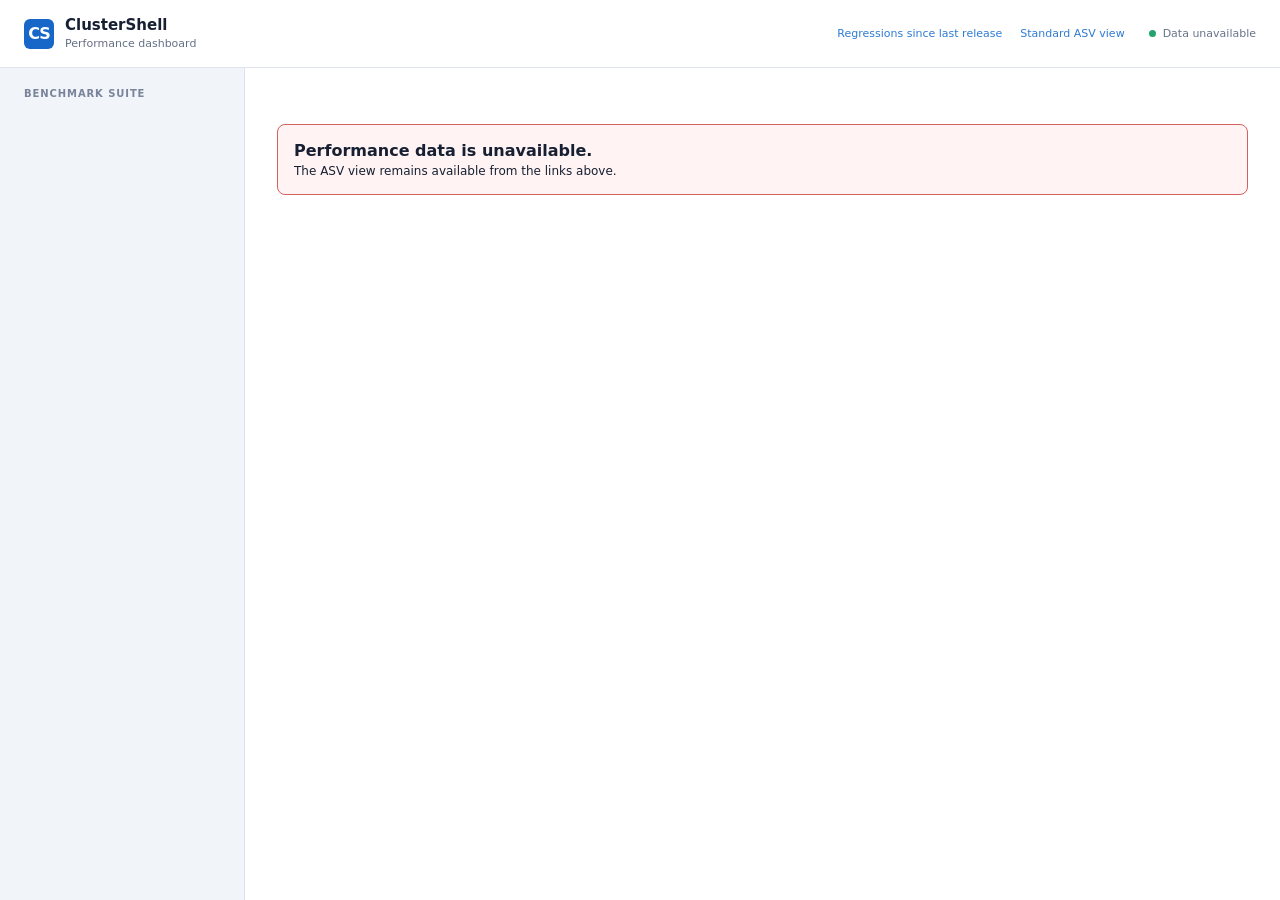
==== benchmarks/dashboard/index.html @ 35f10f0b "benchmarks: add performance dashboard and CI publishing Publish benchmark results with a GitHub Acti" ====
<!doctype html>
<html lang="en">
<head>
  <meta charset="utf-8">
  <meta name="viewport" content="width=device-width, initial-scale=1">
  <meta name="description" content="ClusterShell performance across releases and commits">
  <title>ClusterShell performance</title>
  <link rel="stylesheet" href="dashboard.css">
</head>
<body>
  <div class="app-shell">
    <header class="topbar">
      <a class="brand" href="https://github.com/clustershell/clustershell">
        <span class="brand-mark" aria-hidden="true">CS</span>
        <span><strong>ClusterShell</strong><small>Performance dashboard</small></span>
      </a>
      <nav class="asv-links" aria-label="Standard ASV site">
        <a href="asv/#/regressions">Regressions since last release</a>
        <a href="asv/">Standard ASV view</a>
      </nav>
      <span class="freshness" id="freshness">Loading results…</span>
    </header>

    <div class="workspace">
      <aside class="sidebar" aria-label="Benchmark suite">
        <p class="sidebar-title">Benchmark suite</p>
        <div id="benchmark-list"></div>
      </aside>

      <main class="content">
        <section id="benchmarks-view" aria-labelledby="benchmark-title">
          <div class="heading-row">
            <div>
              <h1 id="benchmark-title">Loading benchmark data…</h1>
              <p id="benchmark-subtitle">ASV results will appear here.</p>
            </div>
            <div class="selectors">
              <label>Dataset
                <select id="series-select" aria-label="Benchmark dataset"></select>
              </label>
              <span class="environment" id="environment"></span>
            </div>
          </div>

          <figure class="chart-frame" id="chart-frame">
            <svg id="performance-chart" role="img" aria-labelledby="chart-title chart-description">
              <title id="chart-title">Performance over time</title>
              <desc id="chart-description">Benchmark duration by release and commit.</desc>
            </svg>
            <div class="tooltip" id="chart-tooltip" role="tooltip"></div>
          </figure>

          <div class="summary-grid">
            <section class="panel" aria-labelledby="evolution-title">
              <h2 id="evolution-title">Evolution from first result</h2>
              <div class="change-value" id="change-value">—</div>
              <p class="change-note" id="change-note">Waiting for enough measurements.</p>
            </section>
            <section class="panel" aria-labelledby="latest-title">
              <h2 id="latest-title">Latest measurements</h2>
              <div class="table-scroll">
                <table>
                  <thead><tr><th>Revision</th><th>Duration</th><th>Change</th></tr></thead>
                  <tbody id="latest-results"></tbody>
                </table>
              </div>
            </section>
          </div>
          <p class="runner-note">Results from an automated runner. Small variations should be treated as indicative.</p>
        </section>

        <div class="error-state" id="error-state" hidden>
          <strong>Performance data is unavailable.</strong>
          <span>The ASV view remains available from the links above.</span>
        </div>
      </main>
    </div>
  </div>
  <script src="dashboard.js"></script>
</body>
</html>
---- benchmarks/dashboard/dashboard.css ----
:root {
  color-scheme: light dark;
  font-family: Inter, ui-sans-serif, system-ui, -apple-system, BlinkMacSystemFont, "Segoe UI", sans-serif;
  background: light-dark(#f6f8fc, #0d131d);
  color: light-dark(#172033, #e8edf7);
}

* { box-sizing: border-box; }
body { margin: 0; min-width: 320px; background: inherit; }
button, select { font: inherit; }

.app-shell { display: flex; flex-direction: column; height: 100vh; background: light-dark(#fff, #101620); }
.topbar {
  display: flex;
  align-items: center;
  gap: 24px;
  min-height: 68px;
  padding: 0 24px;
  border-bottom: 1px solid light-dark(#dfe4ee, #2b3547);
  background: light-dark(#fff, #161e2b);
}

.brand { display: flex; align-items: center; gap: 11px; color: inherit; text-decoration: none; white-space: nowrap; }
.brand-mark { display: grid; width: 30px; height: 30px; place-items: center; border-radius: 6px; background: #1667c8; color: #fff; font-weight: 800; letter-spacing: -.06em; }
.brand strong, .brand small { display: block; }
.brand strong { font-size: 15px; line-height: 1.15; }
.brand small { margin-top: 2px; color: light-dark(#657087, #9da8ba); font-size: 11px; }
.asv-links { display: flex; gap: 18px; margin-left: auto; }
.asv-links a { color: #2d7bd3; font-size: 11px; text-decoration: none; white-space: nowrap; }
.asv-links a:hover { text-decoration: underline; }
.freshness { color: light-dark(#67738a, #9da9bc); font-size: 11px; white-space: nowrap; }
.freshness::before { content: ""; display: inline-block; width: 7px; height: 7px; margin-right: 7px; border-radius: 50%; background: #23a36d; }

.workspace { display: grid; flex: 1; grid-template-columns: 245px minmax(0, 1fr); min-height: 0; }
.sidebar { overflow-y: auto; padding: 20px 14px; border-right: 1px solid light-dark(#dde3ee, #2b3547); background: light-dark(#f1f4f9, #131a25); }
.sidebar-title { margin: 0; padding: 0 10px 8px; color: light-dark(#79849a, #8f9bad); font-size: 10px; font-weight: 800; letter-spacing: .09em; text-transform: uppercase; }
.benchmark-group { margin-bottom: 15px; }
.benchmark-group h2 { margin: 0; font-size: 12px; }
.group-toggle { display: flex; align-items: center; gap: 7px; width: 100%; border: 0; border-radius: 6px; padding: 7px 10px; background: transparent; color: light-dark(#3c485f, #c4cddd); font-weight: 700; text-align: left; cursor: pointer; }
.group-toggle:hover { background: light-dark(#e5ebf4, #202a39); }
.group-toggle::before { content: "▾"; color: #2d7bd3; transition: transform .15s; }
.collapsed .group-toggle::before { transform: rotate(-90deg); }
.collapsed .benchmark-button { display: none; }
.benchmark-button { display: block; width: 100%; border: 0; border-radius: 6px; padding: 8px 10px 8px 27px; background: transparent; color: light-dark(#5e697f, #9eabba); font-size: 11px; line-height: 1.25; text-align: left; cursor: pointer; }
.benchmark-button:hover { background: light-dark(#e5ebf4, #202a39); }
.benchmark-button.active { background: light-dark(#dbe9fb, #183455); color: light-dark(#1259aa, #8dc3ff); font-weight: 700; }

.content { min-width: 0; overflow-y: auto; padding: 26px 32px 38px; }
.heading-row { display: flex; align-items: flex-start; gap: 18px; }
h1 { margin: 0; color: light-dark(#182137, #edf2f9); font-size: 21px; letter-spacing: -.02em; }
.heading-row p { margin: 7px 0 0; color: light-dark(#788399, #95a1b4); font-size: 12px; }
.selectors { display: flex; align-items: flex-end; gap: 8px; margin-left: auto; }
.selectors label { color: light-dark(#788399, #95a1b4); font-size: 10px; }
.selectors select, .environment { display: block; min-height: 34px; margin-top: 4px; border: 1px solid light-dark(#d4dbe8, #364157); border-radius: 6px; padding: 7px 9px; background: light-dark(#fff, #182130); color: light-dark(#465168, #bac4d5); font-size: 11px; }
.environment { align-content: center; }

.chart-frame { position: relative; height: 390px; margin: 24px 0 0; }
#performance-chart { display: block; width: 100%; height: 100%; overflow: visible; }
.chart-grid { stroke: light-dark(#e7ebf2, #273142); stroke-width: 1; }
.chart-axis { stroke: light-dark(#b9c2d1, #455166); stroke-width: 1; }
#performance-chart text { fill: light-dark(#788399, #8f9bad); font-size: 11px; }
.chart-line { fill: none; stroke: #2d7bd3; stroke-width: 2.5; stroke-linejoin: round; stroke-linecap: round; }
.chart-area { fill: light-dark(rgb(45 123 211 / 10%), rgb(45 123 211 / 16%)); }
.chart-point { fill: light-dark(#fff, #101620); stroke: #2d7bd3; stroke-width: 2; cursor: crosshair; }
.chart-point.latest { fill: #2d7bd3; }
.tag-line { stroke: light-dark(#b7c0ce, #4e5a6f); stroke-width: 1; stroke-dasharray: 3 4; }
.tag-label { fill: light-dark(#566176, #b0bbcc) !important; font-size: 9px !important; font-weight: 700; }
.tooltip { position: absolute; z-index: 3; display: none; min-width: 170px; pointer-events: none; border: 1px solid light-dark(#d4dbe7, #3c485c); border-radius: 7px; padding: 9px 10px; background: light-dark(#fff, #1b2432); color: light-dark(#263148, #e5ebf4); box-shadow: 0 8px 24px rgb(0 0 0 / 18%); font-size: 10px; line-height: 1.5; }
.tooltip strong { display: block; font-size: 11px; }
.tooltip code { color: #2d7bd3; }
.summary-grid { display: grid; grid-template-columns: minmax(240px, .85fr) minmax(360px, 1.15fr); gap: 14px; margin-top: 18px; }
.panel { overflow: hidden; border: 1px solid light-dark(#e0e5ee, #2c3648); border-radius: 7px; background: light-dark(#fbfcfe, #141c28); }
.panel > h2 { margin: 0; padding: 11px 14px; border-bottom: 1px solid light-dark(#e3e7ef, #2c3648); color: light-dark(#4b566d, #bac4d4); font-size: 10px; font-weight: 800; letter-spacing: .06em; text-transform: uppercase; }
.change-value { padding: 16px 14px 2px; color: light-dark(#435068, #c9d2e0); font-size: 25px; font-weight: 500; }
.change-value.faster { color: #149768; }
.change-value.slower { color: #d16a35; }
.change-note { margin: 0; padding: 3px 14px 16px; color: light-dark(#68738a, #9aa6b8); font-size: 11px; line-height: 1.45; }
.table-scroll { overflow-x: auto; }
table { width: 100%; border-collapse: collapse; font-size: 11px; }
th, td { padding: 10px 12px; border-bottom: 1px solid light-dark(#e6eaf1, #293344); text-align: left; white-space: nowrap; }
th { color: light-dark(#7a8497, #929daf); font-weight: 700; }
td { color: light-dark(#3e4960, #c3ccda); }
tbody tr:last-child td { border-bottom: 0; }
td a { color: #2d7bd3; text-decoration: none; }
td a:hover { text-decoration: underline; }
.runner-note { margin: 13px 2px 0; color: light-dark(#818a9d, #8490a3); font-size: 10px; }

.error-state { margin-top: 30px; border: 1px solid #d3615d; border-radius: 8px; padding: 16px; background: light-dark(#fff4f3, #2e191c); }
.error-state strong, .error-state span { display: block; }
.error-state span { margin-top: 4px; font-size: 12px; }

@media (max-width: 760px) {
  .topbar { gap: 12px; padding: 0 12px; }
  .brand-mark, .brand small, .freshness { display: none; }
  .brand strong { font-size: 12px; }
  .asv-links { gap: 12px; }
  .app-shell { height: auto; }
  .workspace { grid-template-columns: 1fr; }
  .sidebar { display: flex; gap: 7px; overflow-x: auto; border-right: 0; border-bottom: 1px solid light-dark(#dde3ee, #2b3547); padding: 10px; }
  .sidebar-title, .benchmark-group h2 { display: none; }
  #benchmark-list, .benchmark-group { display: contents; }
  .benchmark-button, .collapsed .benchmark-button { display: block; width: auto; min-width: max-content; padding: 8px 10px; }
  .content { padding: 20px 16px 30px; }
  .heading-row { display: block; }
  .selectors { justify-content: flex-start; margin: 14px 0 0; }
  .chart-frame { height: 330px; }
  .summary-grid { grid-template-columns: 1fr; }
}
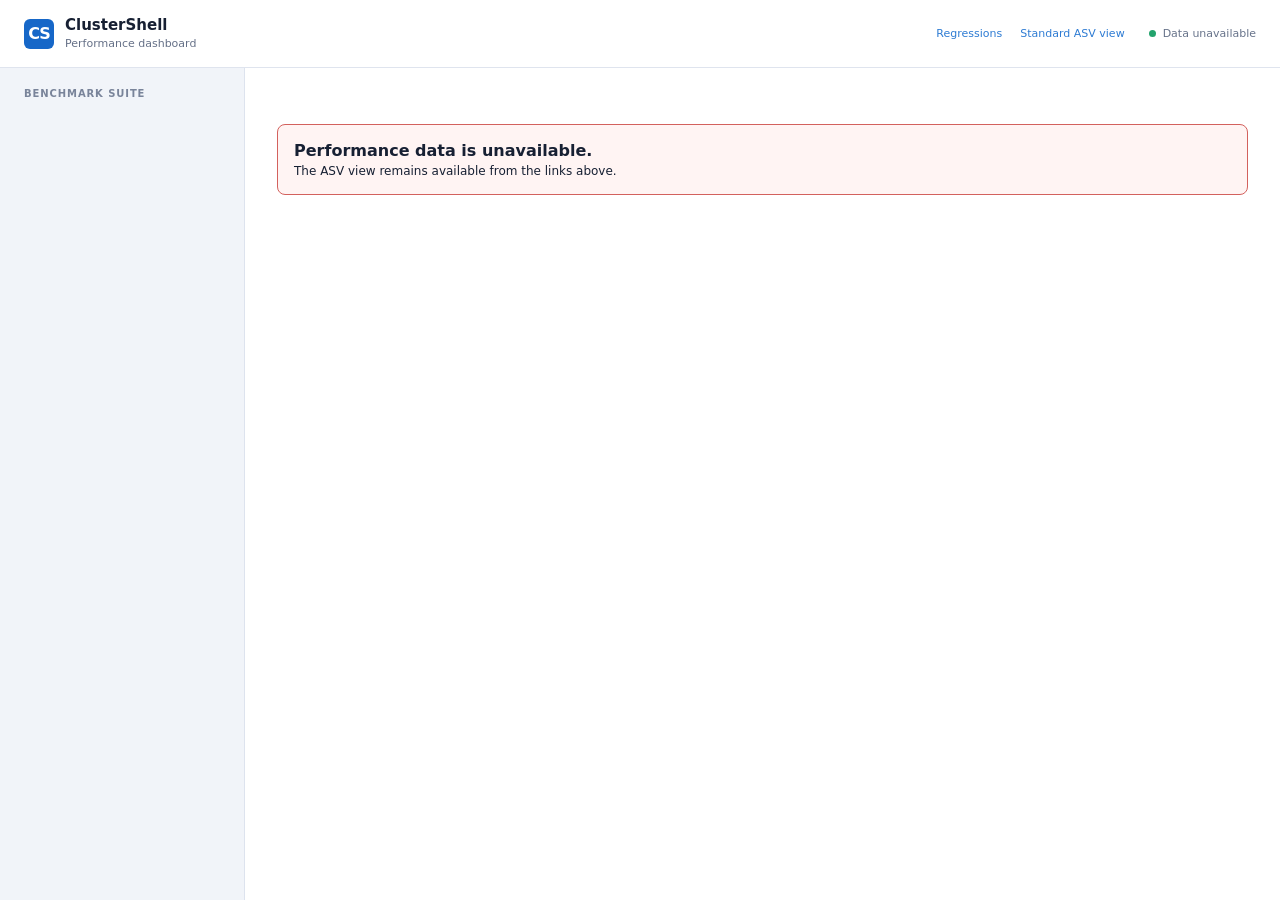
==== commit b0bddeeb: "benchmarks: add performance dashboard and CI publishing Publish benchmark results with a GitHub Acti" ====
--- a/benchmarks/dashboard/index.html
+++ b/benchmarks/dashboard/index.html
@@ -15,7 +15,7 @@
         <span><strong>ClusterShell</strong><small>Performance dashboard</small></span>
       </a>
       <nav class="asv-links" aria-label="Standard ASV site">
-        <a href="asv/#/regressions">Regressions since last release</a>
+        <a href="asv/#/regressions">Regressions</a>
         <a href="asv/">Standard ASV view</a>
       </nav>
       <span class="freshness" id="freshness">Loading results…</span>
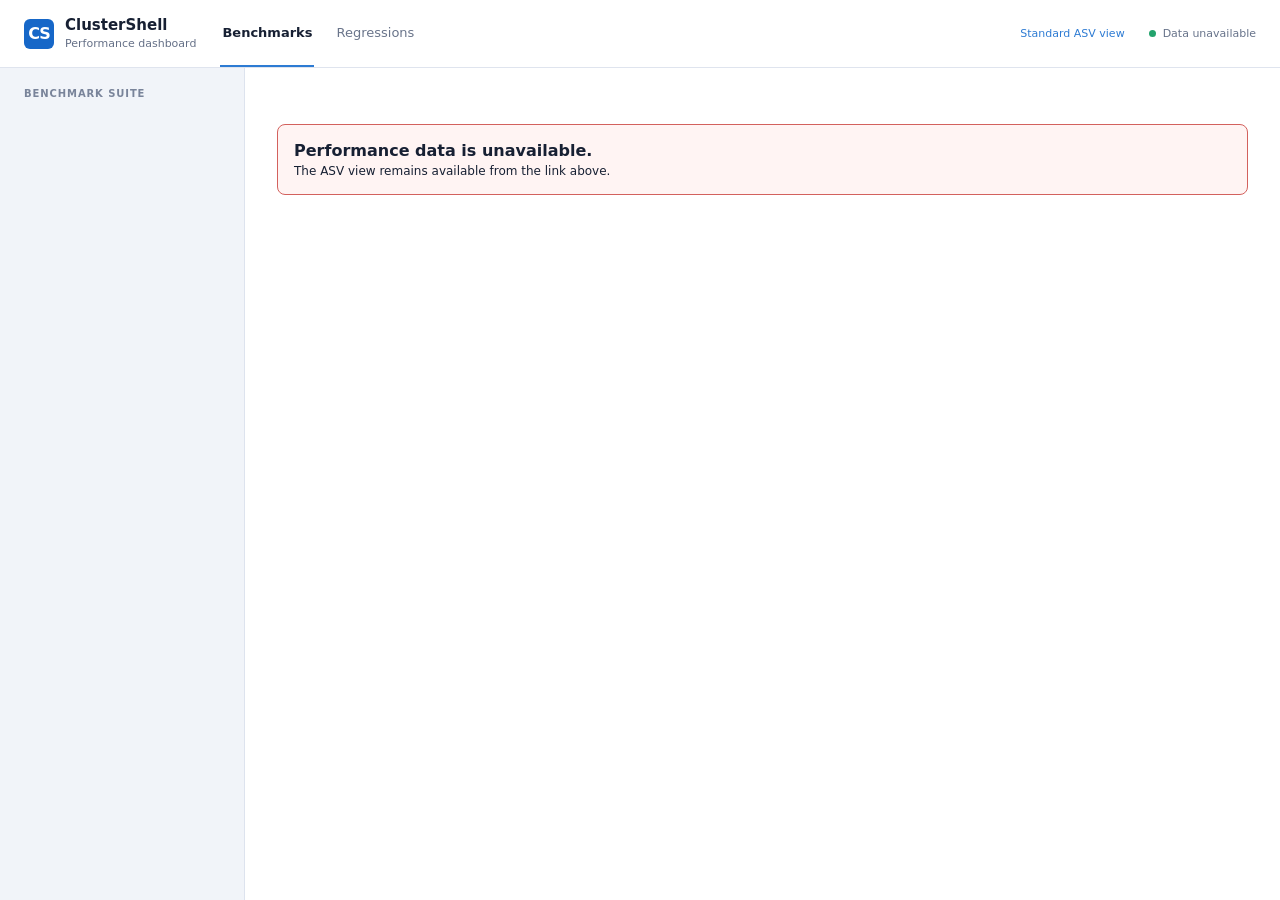
==== commit 1ceac31f: "benchmarks: add performance dashboard and CI publishing Publish benchmark results with a GitHub Acti" ====
--- a/benchmarks/dashboard/index.html
+++ b/benchmarks/dashboard/index.html
@@ -14,10 +14,11 @@
         <span class="brand-mark" aria-hidden="true">CS</span>
         <span><strong>ClusterShell</strong><small>Performance dashboard</small></span>
       </a>
-      <nav class="asv-links" aria-label="Standard ASV site">
-        <a href="asv/#/regressions">Regressions</a>
-        <a href="asv/">Standard ASV view</a>
+      <nav class="tabs" role="tablist" aria-label="Dashboard views">
+        <button class="tab active" type="button" role="tab" aria-selected="true" data-view="benchmarks">Benchmarks</button>
+        <button class="tab" type="button" role="tab" aria-selected="false" data-view="regressions">Regressions</button>
       </nav>
+      <a class="asv-link" href="asv/">Standard ASV view</a>
       <span class="freshness" id="freshness">Loading results…</span>
     </header>
 
@@ -69,9 +70,18 @@
           <p class="runner-note">Results from an automated runner. Small variations should be treated as indicative.</p>
         </section>
 
+        <section id="regressions-view" hidden>
+          <h1>Regressions detected</h1>
+          <p>Consecutive measurements that are at least 10% slower.</p>
+          <div class="regression-table panel">
+            <div class="regression-header"><span>Benchmark</span><span>Change</span><span>Changed At</span></div>
+            <div id="regression-list"></div>
+          </div>
+        </section>
+
         <div class="error-state" id="error-state" hidden>
           <strong>Performance data is unavailable.</strong>
-          <span>The ASV view remains available from the links above.</span>
+          <span>The ASV view remains available from the link above.</span>
         </div>
       </main>
     </div>
--- a/benchmarks/dashboard/dashboard.css
+++ b/benchmarks/dashboard/dashboard.css
@@ -9,7 +9,7 @@
 body { margin: 0; min-width: 320px; background: inherit; }
 button, select { font: inherit; }
 
-.app-shell { display: flex; flex-direction: column; height: 100vh; background: light-dark(#fff, #101620); }
+.app-shell { min-height: 100vh; background: light-dark(#fff, #101620); }
 .topbar {
   display: flex;
   align-items: center;
@@ -25,30 +25,28 @@
 .brand strong, .brand small { display: block; }
 .brand strong { font-size: 15px; line-height: 1.15; }
 .brand small { margin-top: 2px; color: light-dark(#657087, #9da8ba); font-size: 11px; }
-.asv-links { display: flex; gap: 18px; margin-left: auto; }
-.asv-links a { color: #2d7bd3; font-size: 11px; text-decoration: none; white-space: nowrap; }
-.asv-links a:hover { text-decoration: underline; }
+.tabs { display: flex; align-self: stretch; gap: 20px; }
+.tab { border: 0; border-bottom: 2px solid transparent; padding: 0 2px; background: transparent; color: light-dark(#69748a, #aab4c6); font-size: 13px; cursor: pointer; }
+.tab.active { border-bottom-color: #2d7bd3; color: light-dark(#172033, #f2f5fa); font-weight: 700; }
+.asv-link { margin-left: auto; color: #2d7bd3; font-size: 11px; text-decoration: none; }
+.asv-link:hover { text-decoration: underline; }
 .freshness { color: light-dark(#67738a, #9da9bc); font-size: 11px; white-space: nowrap; }
 .freshness::before { content: ""; display: inline-block; width: 7px; height: 7px; margin-right: 7px; border-radius: 50%; background: #23a36d; }
 
-.workspace { display: grid; flex: 1; grid-template-columns: 245px minmax(0, 1fr); min-height: 0; }
-.sidebar { overflow-y: auto; padding: 20px 14px; border-right: 1px solid light-dark(#dde3ee, #2b3547); background: light-dark(#f1f4f9, #131a25); }
+.workspace { display: grid; grid-template-columns: 245px minmax(0, 1fr); min-height: calc(100vh - 68px); }
+.sidebar { padding: 20px 14px; border-right: 1px solid light-dark(#dde3ee, #2b3547); background: light-dark(#f1f4f9, #131a25); }
 .sidebar-title { margin: 0; padding: 0 10px 8px; color: light-dark(#79849a, #8f9bad); font-size: 10px; font-weight: 800; letter-spacing: .09em; text-transform: uppercase; }
 .benchmark-group { margin-bottom: 15px; }
-.benchmark-group h2 { margin: 0; font-size: 12px; }
-.group-toggle { display: flex; align-items: center; gap: 7px; width: 100%; border: 0; border-radius: 6px; padding: 7px 10px; background: transparent; color: light-dark(#3c485f, #c4cddd); font-weight: 700; text-align: left; cursor: pointer; }
-.group-toggle:hover { background: light-dark(#e5ebf4, #202a39); }
-.group-toggle::before { content: "▾"; color: #2d7bd3; transition: transform .15s; }
-.collapsed .group-toggle::before { transform: rotate(-90deg); }
-.collapsed .benchmark-button { display: none; }
+.benchmark-group h2 { display: flex; align-items: center; gap: 7px; margin: 0; padding: 7px 10px; color: light-dark(#3c485f, #c4cddd); font-size: 12px; }
+.benchmark-group h2::before { content: "▾"; color: #2d7bd3; }
 .benchmark-button { display: block; width: 100%; border: 0; border-radius: 6px; padding: 8px 10px 8px 27px; background: transparent; color: light-dark(#5e697f, #9eabba); font-size: 11px; line-height: 1.25; text-align: left; cursor: pointer; }
 .benchmark-button:hover { background: light-dark(#e5ebf4, #202a39); }
 .benchmark-button.active { background: light-dark(#dbe9fb, #183455); color: light-dark(#1259aa, #8dc3ff); font-weight: 700; }
 
-.content { min-width: 0; overflow-y: auto; padding: 26px 32px 38px; }
+.content { min-width: 0; padding: 26px 32px 38px; }
 .heading-row { display: flex; align-items: flex-start; gap: 18px; }
 h1 { margin: 0; color: light-dark(#182137, #edf2f9); font-size: 21px; letter-spacing: -.02em; }
-.heading-row p { margin: 7px 0 0; color: light-dark(#788399, #95a1b4); font-size: 12px; }
+.heading-row p, #regressions-view > p { margin: 7px 0 0; color: light-dark(#788399, #95a1b4); font-size: 12px; }
 .selectors { display: flex; align-items: flex-end; gap: 8px; margin-left: auto; }
 .selectors label { color: light-dark(#788399, #95a1b4); font-size: 10px; }
 .selectors select, .environment { display: block; min-height: 34px; margin-top: 4px; border: 1px solid light-dark(#d4dbe8, #364157); border-radius: 6px; padding: 7px 9px; background: light-dark(#fff, #182130); color: light-dark(#465168, #bac4d5); font-size: 11px; }
@@ -85,6 +83,19 @@
 td a:hover { text-decoration: underline; }
 .runner-note { margin: 13px 2px 0; color: light-dark(#818a9d, #8490a3); font-size: 10px; }
 
+#regressions-view { max-width: 960px; }
+.regression-table { margin-top: 22px; overflow-x: auto; }
+.regression-header, .regression-row { display: grid; grid-template-columns: minmax(210px, 1fr) 90px minmax(230px, 260px); gap: 14px; align-items: center; min-width: 620px; }
+.regression-header { padding: 11px 14px; border-bottom: 1px solid light-dark(#e3e7ef, #2c3648); color: light-dark(#6f7a90, #98a4b7); font-size: 10px; font-weight: 800; letter-spacing: .05em; text-transform: uppercase; }
+.regression-row { padding: 13px 14px; border-bottom: 1px solid light-dark(#e6eaf1, #293344); font-size: 11px; }
+.regression-row:last-child { border-bottom: 0; }
+.regression-name { min-width: 0; overflow-wrap: anywhere; color: light-dark(#344057, #cbd4e1); }
+.regression-name small { display: block; margin-top: 3px; color: light-dark(#7a8497, #929daf); }
+.regression-change { color: #d16a35; font-weight: 800; }
+.regression-changed { color: #2d7bd3; font-variant-numeric: tabular-nums; text-decoration: none; white-space: nowrap; }
+.regression-changed code { color: inherit; font-size: 10px; }
+.regression-changed:hover { text-decoration: underline; }
+.empty-regressions { padding: 26px 14px; color: light-dark(#69748a, #9ba7ba); font-size: 12px; text-align: center; }
 .error-state { margin-top: 30px; border: 1px solid #d3615d; border-radius: 8px; padding: 16px; background: light-dark(#fff4f3, #2e191c); }
 .error-state strong, .error-state span { display: block; }
 .error-state span { margin-top: 4px; font-size: 12px; }
@@ -93,16 +104,18 @@
   .topbar { gap: 12px; padding: 0 12px; }
   .brand-mark, .brand small, .freshness { display: none; }
   .brand strong { font-size: 12px; }
-  .asv-links { gap: 12px; }
-  .app-shell { height: auto; }
+  .tabs { gap: 12px; }
+  .tab { font-size: 11px; }
+  .asv-link { display: none; }
   .workspace { grid-template-columns: 1fr; }
   .sidebar { display: flex; gap: 7px; overflow-x: auto; border-right: 0; border-bottom: 1px solid light-dark(#dde3ee, #2b3547); padding: 10px; }
   .sidebar-title, .benchmark-group h2 { display: none; }
   #benchmark-list, .benchmark-group { display: contents; }
-  .benchmark-button, .collapsed .benchmark-button { display: block; width: auto; min-width: max-content; padding: 8px 10px; }
+  .benchmark-button { width: auto; min-width: max-content; padding: 8px 10px; }
   .content { padding: 20px 16px 30px; }
   .heading-row { display: block; }
   .selectors { justify-content: flex-start; margin: 14px 0 0; }
   .chart-frame { height: 330px; }
   .summary-grid { grid-template-columns: 1fr; }
+  .regression-header, .regression-row { grid-template-columns: minmax(210px, 1fr) 70px minmax(220px, 250px); gap: 8px; min-width: 560px; padding-right: 9px; padding-left: 9px; font-size: 10px; }
 }
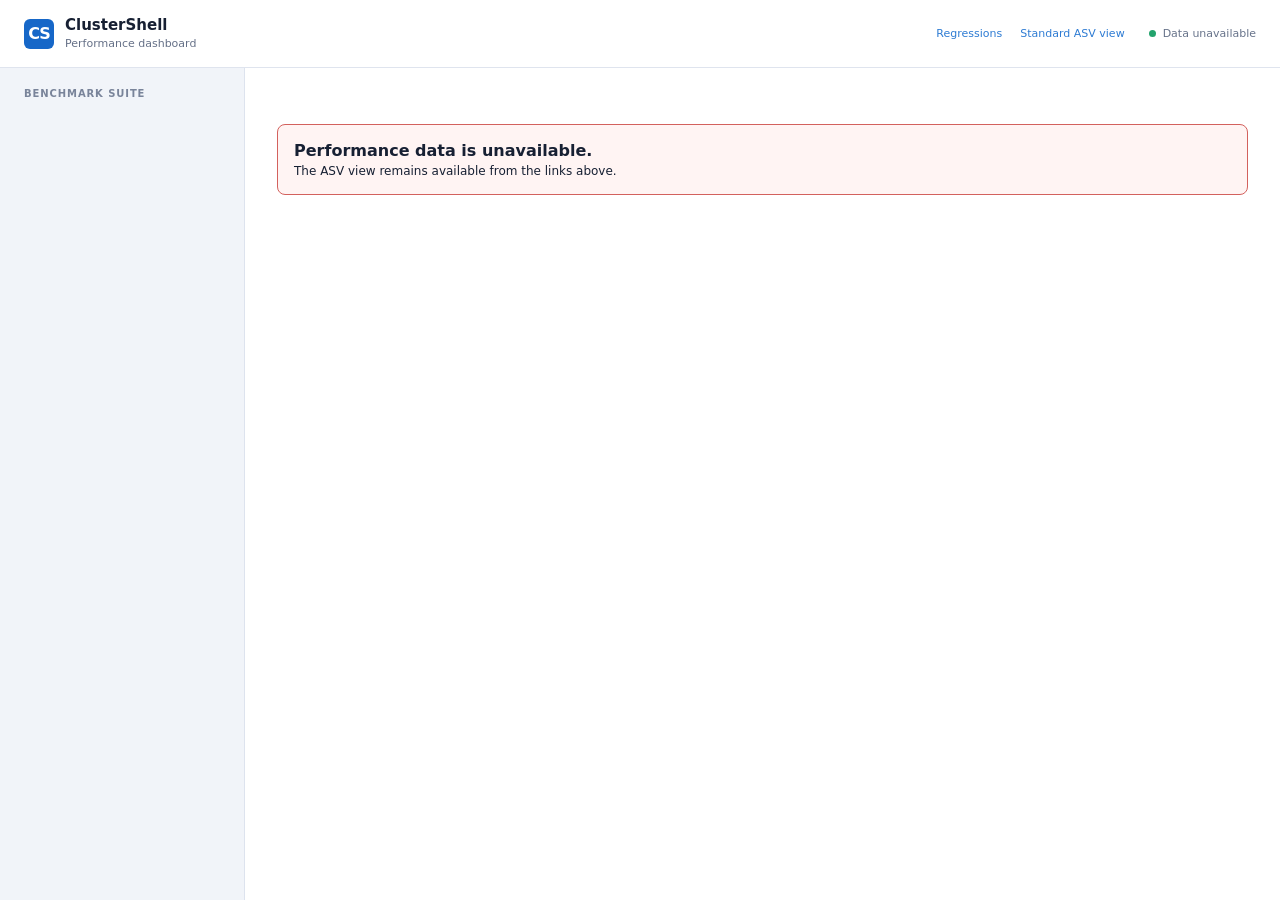
==== commit 10c4c4cb: "Merge b0bddeeb1b5a5ab1b756d9fc25591c99fdeec996 into 346dca94f89ce3dd6fc0477d439db7aa5fc41046" ====
--- a/benchmarks/dashboard/index.html
+++ b/benchmarks/dashboard/index.html
@@ -14,11 +14,10 @@
         <span class="brand-mark" aria-hidden="true">CS</span>
         <span><strong>ClusterShell</strong><small>Performance dashboard</small></span>
       </a>
-      <nav class="tabs" role="tablist" aria-label="Dashboard views">
-        <button class="tab active" type="button" role="tab" aria-selected="true" data-view="benchmarks">Benchmarks</button>
-        <button class="tab" type="button" role="tab" aria-selected="false" data-view="regressions">Regressions</button>
+      <nav class="asv-links" aria-label="Standard ASV site">
+        <a href="asv/#/regressions">Regressions</a>
+        <a href="asv/">Standard ASV view</a>
       </nav>
-      <a class="asv-link" href="asv/">Standard ASV view</a>
       <span class="freshness" id="freshness">Loading results…</span>
     </header>
 
@@ -70,18 +69,9 @@
           <p class="runner-note">Results from an automated runner. Small variations should be treated as indicative.</p>
         </section>
 
-        <section id="regressions-view" hidden>
-          <h1>Regressions detected</h1>
-          <p>Consecutive measurements that are at least 10% slower.</p>
-          <div class="regression-table panel">
-            <div class="regression-header"><span>Benchmark</span><span>Change</span><span>Changed At</span></div>
-            <div id="regression-list"></div>
-          </div>
-        </section>
-
         <div class="error-state" id="error-state" hidden>
           <strong>Performance data is unavailable.</strong>
-          <span>The ASV view remains available from the link above.</span>
+          <span>The ASV view remains available from the links above.</span>
         </div>
       </main>
     </div>
--- a/benchmarks/dashboard/dashboard.css
+++ b/benchmarks/dashboard/dashboard.css
@@ -9,7 +9,7 @@
 body { margin: 0; min-width: 320px; background: inherit; }
 button, select { font: inherit; }
 
-.app-shell { min-height: 100vh; background: light-dark(#fff, #101620); }
+.app-shell { display: flex; flex-direction: column; height: 100vh; background: light-dark(#fff, #101620); }
 .topbar {
   display: flex;
   align-items: center;
@@ -25,28 +25,30 @@
 .brand strong, .brand small { display: block; }
 .brand strong { font-size: 15px; line-height: 1.15; }
 .brand small { margin-top: 2px; color: light-dark(#657087, #9da8ba); font-size: 11px; }
-.tabs { display: flex; align-self: stretch; gap: 20px; }
-.tab { border: 0; border-bottom: 2px solid transparent; padding: 0 2px; background: transparent; color: light-dark(#69748a, #aab4c6); font-size: 13px; cursor: pointer; }
-.tab.active { border-bottom-color: #2d7bd3; color: light-dark(#172033, #f2f5fa); font-weight: 700; }
-.asv-link { margin-left: auto; color: #2d7bd3; font-size: 11px; text-decoration: none; }
-.asv-link:hover { text-decoration: underline; }
+.asv-links { display: flex; gap: 18px; margin-left: auto; }
+.asv-links a { color: #2d7bd3; font-size: 11px; text-decoration: none; white-space: nowrap; }
+.asv-links a:hover { text-decoration: underline; }
 .freshness { color: light-dark(#67738a, #9da9bc); font-size: 11px; white-space: nowrap; }
 .freshness::before { content: ""; display: inline-block; width: 7px; height: 7px; margin-right: 7px; border-radius: 50%; background: #23a36d; }
 
-.workspace { display: grid; grid-template-columns: 245px minmax(0, 1fr); min-height: calc(100vh - 68px); }
-.sidebar { padding: 20px 14px; border-right: 1px solid light-dark(#dde3ee, #2b3547); background: light-dark(#f1f4f9, #131a25); }
+.workspace { display: grid; flex: 1; grid-template-columns: 245px minmax(0, 1fr); min-height: 0; }
+.sidebar { overflow-y: auto; padding: 20px 14px; border-right: 1px solid light-dark(#dde3ee, #2b3547); background: light-dark(#f1f4f9, #131a25); }
 .sidebar-title { margin: 0; padding: 0 10px 8px; color: light-dark(#79849a, #8f9bad); font-size: 10px; font-weight: 800; letter-spacing: .09em; text-transform: uppercase; }
 .benchmark-group { margin-bottom: 15px; }
-.benchmark-group h2 { display: flex; align-items: center; gap: 7px; margin: 0; padding: 7px 10px; color: light-dark(#3c485f, #c4cddd); font-size: 12px; }
-.benchmark-group h2::before { content: "▾"; color: #2d7bd3; }
+.benchmark-group h2 { margin: 0; font-size: 12px; }
+.group-toggle { display: flex; align-items: center; gap: 7px; width: 100%; border: 0; border-radius: 6px; padding: 7px 10px; background: transparent; color: light-dark(#3c485f, #c4cddd); font-weight: 700; text-align: left; cursor: pointer; }
+.group-toggle:hover { background: light-dark(#e5ebf4, #202a39); }
+.group-toggle::before { content: "▾"; color: #2d7bd3; transition: transform .15s; }
+.collapsed .group-toggle::before { transform: rotate(-90deg); }
+.collapsed .benchmark-button { display: none; }
 .benchmark-button { display: block; width: 100%; border: 0; border-radius: 6px; padding: 8px 10px 8px 27px; background: transparent; color: light-dark(#5e697f, #9eabba); font-size: 11px; line-height: 1.25; text-align: left; cursor: pointer; }
 .benchmark-button:hover { background: light-dark(#e5ebf4, #202a39); }
 .benchmark-button.active { background: light-dark(#dbe9fb, #183455); color: light-dark(#1259aa, #8dc3ff); font-weight: 700; }
 
-.content { min-width: 0; padding: 26px 32px 38px; }
+.content { min-width: 0; overflow-y: auto; padding: 26px 32px 38px; }
 .heading-row { display: flex; align-items: flex-start; gap: 18px; }
 h1 { margin: 0; color: light-dark(#182137, #edf2f9); font-size: 21px; letter-spacing: -.02em; }
-.heading-row p, #regressions-view > p { margin: 7px 0 0; color: light-dark(#788399, #95a1b4); font-size: 12px; }
+.heading-row p { margin: 7px 0 0; color: light-dark(#788399, #95a1b4); font-size: 12px; }
 .selectors { display: flex; align-items: flex-end; gap: 8px; margin-left: auto; }
 .selectors label { color: light-dark(#788399, #95a1b4); font-size: 10px; }
 .selectors select, .environment { display: block; min-height: 34px; margin-top: 4px; border: 1px solid light-dark(#d4dbe8, #364157); border-radius: 6px; padding: 7px 9px; background: light-dark(#fff, #182130); color: light-dark(#465168, #bac4d5); font-size: 11px; }
@@ -83,19 +85,6 @@
 td a:hover { text-decoration: underline; }
 .runner-note { margin: 13px 2px 0; color: light-dark(#818a9d, #8490a3); font-size: 10px; }
 
-#regressions-view { max-width: 960px; }
-.regression-table { margin-top: 22px; overflow-x: auto; }
-.regression-header, .regression-row { display: grid; grid-template-columns: minmax(210px, 1fr) 90px minmax(230px, 260px); gap: 14px; align-items: center; min-width: 620px; }
-.regression-header { padding: 11px 14px; border-bottom: 1px solid light-dark(#e3e7ef, #2c3648); color: light-dark(#6f7a90, #98a4b7); font-size: 10px; font-weight: 800; letter-spacing: .05em; text-transform: uppercase; }
-.regression-row { padding: 13px 14px; border-bottom: 1px solid light-dark(#e6eaf1, #293344); font-size: 11px; }
-.regression-row:last-child { border-bottom: 0; }
-.regression-name { min-width: 0; overflow-wrap: anywhere; color: light-dark(#344057, #cbd4e1); }
-.regression-name small { display: block; margin-top: 3px; color: light-dark(#7a8497, #929daf); }
-.regression-change { color: #d16a35; font-weight: 800; }
-.regression-changed { color: #2d7bd3; font-variant-numeric: tabular-nums; text-decoration: none; white-space: nowrap; }
-.regression-changed code { color: inherit; font-size: 10px; }
-.regression-changed:hover { text-decoration: underline; }
-.empty-regressions { padding: 26px 14px; color: light-dark(#69748a, #9ba7ba); font-size: 12px; text-align: center; }
 .error-state { margin-top: 30px; border: 1px solid #d3615d; border-radius: 8px; padding: 16px; background: light-dark(#fff4f3, #2e191c); }
 .error-state strong, .error-state span { display: block; }
 .error-state span { margin-top: 4px; font-size: 12px; }
@@ -104,18 +93,16 @@
   .topbar { gap: 12px; padding: 0 12px; }
   .brand-mark, .brand small, .freshness { display: none; }
   .brand strong { font-size: 12px; }
-  .tabs { gap: 12px; }
-  .tab { font-size: 11px; }
-  .asv-link { display: none; }
+  .asv-links { gap: 12px; }
+  .app-shell { height: auto; }
   .workspace { grid-template-columns: 1fr; }
   .sidebar { display: flex; gap: 7px; overflow-x: auto; border-right: 0; border-bottom: 1px solid light-dark(#dde3ee, #2b3547); padding: 10px; }
   .sidebar-title, .benchmark-group h2 { display: none; }
   #benchmark-list, .benchmark-group { display: contents; }
-  .benchmark-button { width: auto; min-width: max-content; padding: 8px 10px; }
+  .benchmark-button, .collapsed .benchmark-button { display: block; width: auto; min-width: max-content; padding: 8px 10px; }
   .content { padding: 20px 16px 30px; }
   .heading-row { display: block; }
   .selectors { justify-content: flex-start; margin: 14px 0 0; }
   .chart-frame { height: 330px; }
   .summary-grid { grid-template-columns: 1fr; }
-  .regression-header, .regression-row { grid-template-columns: minmax(210px, 1fr) 70px minmax(220px, 250px); gap: 8px; min-width: 560px; padding-right: 9px; padding-left: 9px; font-size: 10px; }
 }
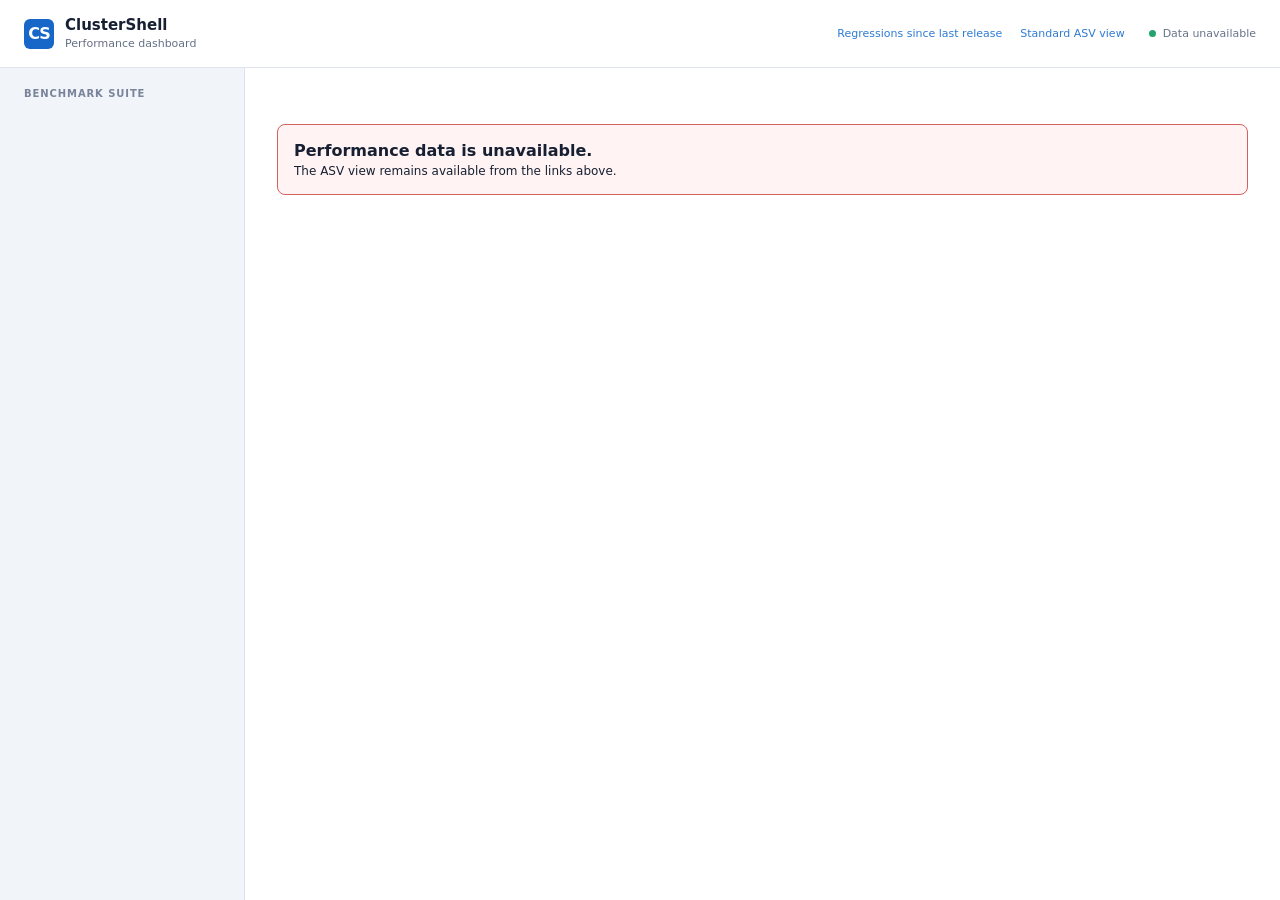
==== commit ff629176: "Merge 7431854ab2604622ed701d1cc8d5d14d06a4b11f into 3324b2501aa9b6c945b69aa8deca32829f2c0d92" ====
--- a/benchmarks/dashboard/index.html
+++ b/benchmarks/dashboard/index.html
@@ -15,7 +15,7 @@
         <span><strong>ClusterShell</strong><small>Performance dashboard</small></span>
       </a>
       <nav class="asv-links" aria-label="Standard ASV site">
-        <a href="asv/#/regressions">Regressions</a>
+        <a href="asv/#/regressions">Regressions since last release</a>
         <a href="asv/">Standard ASV view</a>
       </nav>
       <span class="freshness" id="freshness">Loading results…</span>
